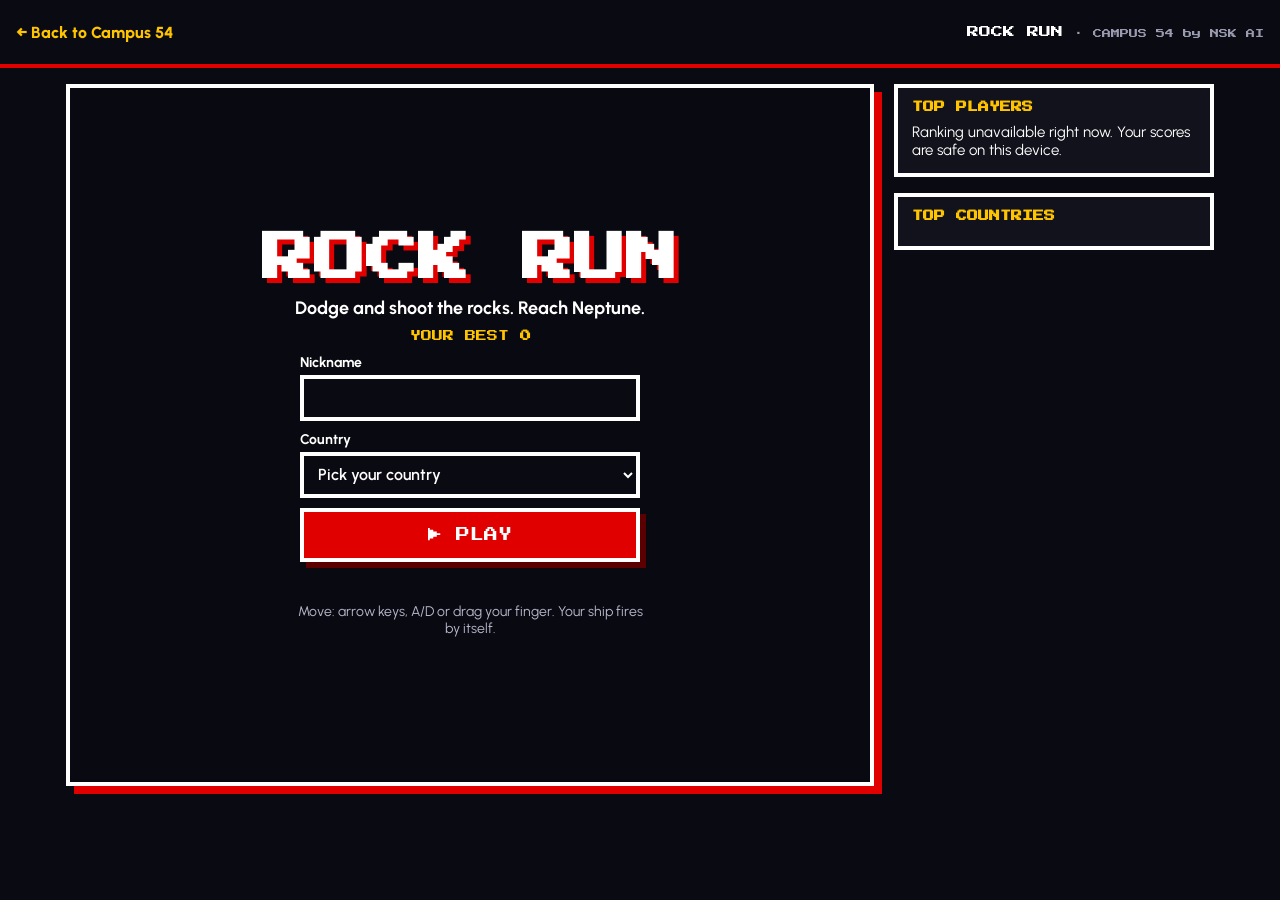
==== play/index.html @ 0c18136c "Add Rock Run: offline solar-system game with player and country rankings - /play: dodge and shoot ro" ====
<!doctype html>
<html lang="en">
<head>
<meta charset="utf-8">
<meta name="viewport" content="width=device-width, initial-scale=1, viewport-fit=cover">
<title>Rock Run · Campus 54 by NSK AI</title>
<meta name="description" content="Rock Run: dodge and shoot down rocks across the solar system. A Campus 54 by NSK AI game with player and country rankings. Plays offline.">
<meta name="theme-color" content="#0A0A12">
<link rel="icon" type="image/png" sizes="48x48" href="/assets/img/icon-48.png">
<link rel="apple-touch-icon" sizes="180x180" href="/assets/img/icon-180.png">
<link rel="manifest" href="/play/manifest.webmanifest">
<meta property="og:title" content="Rock Run · Campus 54 by NSK AI">
<meta property="og:description" content="Dodge and shoot down rocks across the solar system. Put your country on the board.">
<meta property="og:image" content="https://campus54.nskai.org/assets/img/share.png">
<link rel="preconnect" href="https://fonts.googleapis.com">
<link rel="preconnect" href="https://fonts.gstatic.com" crossorigin>
<link href="https://fonts.googleapis.com/css2?family=Press+Start+2P&family=Urbanist:wght@500;700;800&display=swap" rel="stylesheet">
<link rel="stylesheet" href="/play/play.css">
</head>
<body>
<header class="bar">
  <a href="/" class="back" data-t="back">← Back to Campus 54</a>
  <span class="brand">ROCK RUN <small>· CAMPUS 54 by NSK AI</small></span>
</header>

<main class="wrap">
  <div class="stage">
    <canvas id="game" aria-label="Rock Run game"></canvas>
    <div id="hud" class="hud" hidden>
      <span><b data-t="score">SCORE</b> <span id="hs">0</span></span>
      <span id="hl"></span>
      <span class="lives" id="hv"></span>
    </div>

    <section id="menu" class="menu">
      <h1 data-t="title">ROCK RUN</h1>
      <p class="sub" data-t="sub">Dodge and shoot the rocks. Reach Neptune.</p>
      <div id="last" class="last" hidden><span data-t="score">SCORE</span> <b id="lastv">0</b></div>
      <div class="best"><span data-t="best">YOUR BEST</span> <b id="bestv">0</b></div>
      <form id="startform" class="form" novalidate>
        <label><span data-t="nick">Nickname</span>
          <input id="nick" maxlength="16" autocomplete="nickname" required></label>
        <label><span data-t="country">Country</span>
          <select id="country" required><option value="" data-t="pick">Pick your country</option></select></label>
        <button id="playbtn" type="submit" class="play" data-t="play">▶ PLAY</button>
        <p id="msg" class="msg" role="alert"></p>
      </form>
      <p class="how" data-t="how">Move: arrow keys, A/D or drag your finger. Your ship fires by itself.</p>
    </section>
  </div>

  <aside class="boards">
    <p id="sync" class="sync" role="status"></p>
    <p id="pending" class="pending"></p>
    <div class="board"><h2 data-t="players">TOP PLAYERS</h2><ol id="pl"></ol></div>
    <div class="board"><h2 data-t="countries">TOP COUNTRIES</h2><ol id="cl"></ol></div>
  </aside>
</main>

<script src="/play/countries.js"></script>
<script src="/play/game.js"></script>
</body>
</html>
---- play/play.css ----
* { box-sizing: border-box; }
html, body { margin: 0; background: #0A0A12; color: #FFFFFF; font-family: Urbanist, system-ui, sans-serif; }
.bar { display: flex; justify-content: space-between; align-items: center; gap: 12px; padding: 12px 16px; border-bottom: 4px solid #E00000; flex-wrap: wrap; }
.back { color: #FFC400; text-decoration: none; font-weight: 800; min-height: 40px; display: inline-flex; align-items: center; }
.brand { font-family: 'Press Start 2P', monospace; font-size: 12px; }
.brand small { color: #9A9AB0; font-size: 9px; }
.wrap { max-width: 1180px; margin: 0 auto; padding: 16px; display: grid; grid-template-columns: minmax(0, 1fr) 320px; gap: 20px; }
.stage { position: relative; height: min(78vh, 760px); border: 4px solid #FFFFFF; box-shadow: 8px 8px 0 #E00000; overflow: hidden; }
#game { width: 100%; height: 100%; display: block; touch-action: none; }
.hud { position: absolute; top: 0; left: 0; right: 0; display: flex; justify-content: space-between; gap: 8px; padding: 10px 12px; font-family: 'Press Start 2P', monospace; font-size: 11px; pointer-events: none; text-shadow: 2px 2px 0 #0A0A12; }
.hud .lives { color: #E00000; letter-spacing: 2px; font-family: system-ui, sans-serif; font-size: 20px; line-height: 1; }
.menu { position: absolute; inset: 0; display: flex; flex-direction: column; align-items: center; justify-content: center; gap: 12px; padding: 24px; background: rgba(10, 10, 18, .88); text-align: center; overflow-y: auto; }
.menu[hidden], .hud[hidden], .last[hidden] { display: none; }
.menu h1 { margin: 0; font-family: 'Press Start 2P', monospace; font-size: clamp(28px, 6vw, 52px); color: #FFFFFF; text-shadow: 5px 5px 0 #E00000; }
.sub { margin: 0; font-size: 18px; font-weight: 700; }
.best, .last { font-family: 'Press Start 2P', monospace; font-size: 11px; color: #FFC400; }
.last b { font-size: 20px; color: #FFFFFF; }
.form { display: flex; flex-direction: column; gap: 10px; width: min(340px, 100%); text-align: left; }
.form label { display: flex; flex-direction: column; gap: 4px; font-weight: 700; font-size: 14px; }
.form input, .form select { min-height: 46px; font: 600 16px Urbanist, sans-serif; padding: 0 10px; border: 4px solid #FFFFFF; background: #0A0A12; color: #FFFFFF; }
.play { min-height: 54px; font-family: 'Press Start 2P', monospace; font-size: 14px; background: #E00000; color: #FFFFFF; border: 4px solid #FFFFFF; box-shadow: 6px 6px 0 #5A0000; cursor: pointer; }
.play:active { transform: translate(3px, 3px); box-shadow: 3px 3px 0 #5A0000; }
.msg { min-height: 1.2em; margin: 0; color: #FFC400; font-weight: 700; }
.how { margin: 0; color: #B8B8CC; font-size: 14px; max-width: 360px; }
.boards { display: flex; flex-direction: column; gap: 16px; }
.board { border: 4px solid #FFFFFF; padding: 14px; background: #12121C; }
.board h2 { margin: 0 0 10px; font-family: 'Press Start 2P', monospace; font-size: 11px; color: #FFC400; }
.board ol { list-style: none; margin: 0; padding: 0; font-size: 15px; }
.board li { display: grid; grid-template-columns: 38px 1fr auto; gap: 8px; padding: 6px 0; border-bottom: 1px solid #2A2A3A; align-items: center; }
.board .rk { font-family: 'Press Start 2P', monospace; font-size: 10px; color: #E00000; }
.board .nm { font-weight: 700; overflow-wrap: anywhere; }
.board .nm small { display: block; color: #9A9AB0; font-weight: 500; font-size: 12px; }
.board .sc { font-weight: 800; }
.sync, .pending { margin: 0; font-size: 14px; color: #FFC400; min-height: 0; }
.sync:empty, .pending:empty { display: none; }
@media (max-width: 860px) {
  .wrap { grid-template-columns: 1fr; padding: 10px; }
  .stage { height: 72vh; }
  body.playing .bar { display: none; }
  body.playing .stage { height: 100svh; margin: -10px; border: 0; box-shadow: none; }
}
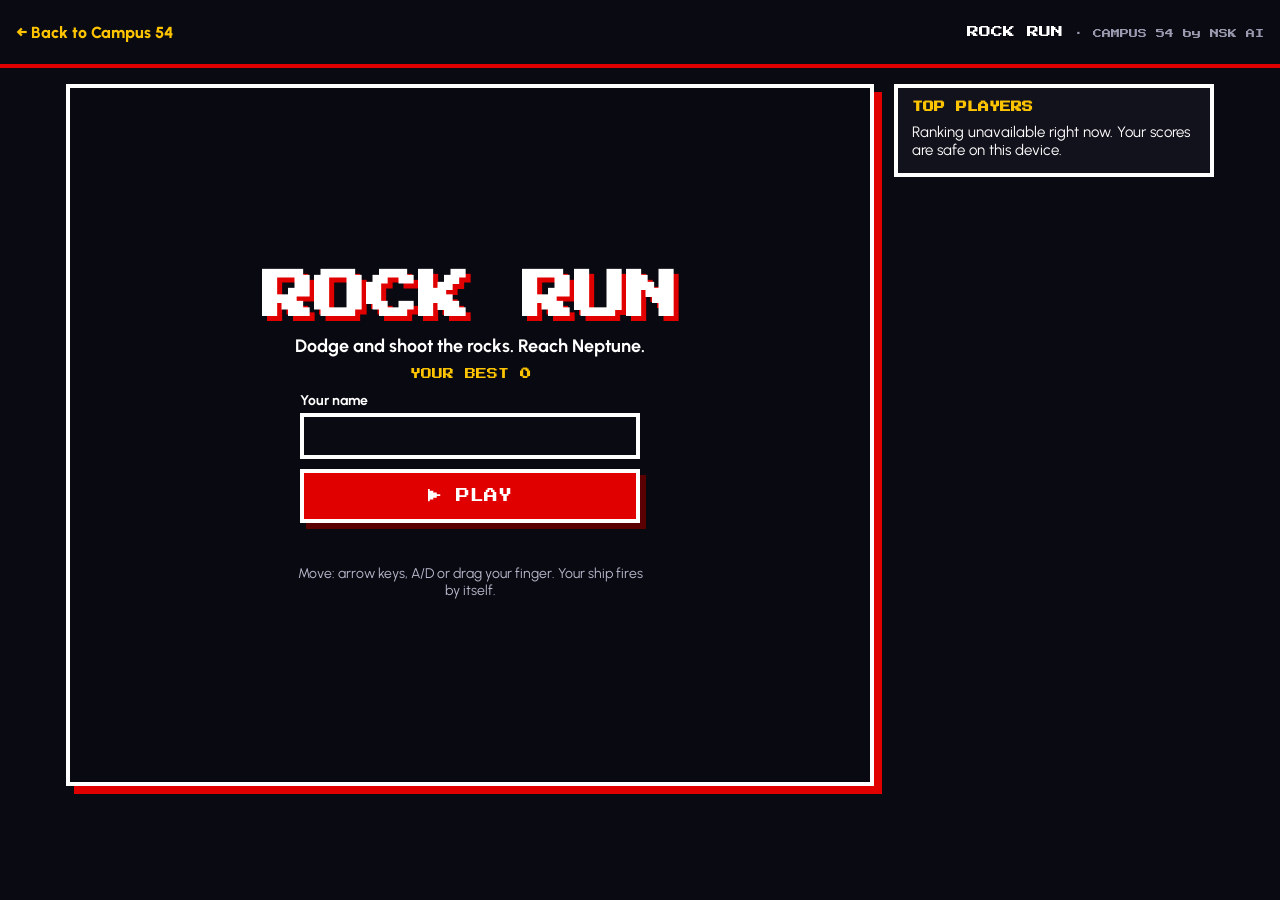
==== commit 678af022: "Rock Run: unique player names instead of countries - Drop the country picker and the countries board" ====
--- a/play/index.html
+++ b/play/index.html
@@ -4,13 +4,13 @@
 <meta charset="utf-8">
 <meta name="viewport" content="width=device-width, initial-scale=1, viewport-fit=cover">
 <title>Rock Run · Campus 54 by NSK AI</title>
-<meta name="description" content="Rock Run: dodge and shoot down rocks across the solar system. A Campus 54 by NSK AI game with player and country rankings. Plays offline.">
+<meta name="description" content="Rock Run: dodge and shoot down rocks across the solar system. A Campus 54 by NSK AI game with a global ranking. Plays offline.">
 <meta name="theme-color" content="#0A0A12">
 <link rel="icon" type="image/png" sizes="48x48" href="/assets/img/icon-48.png">
 <link rel="apple-touch-icon" sizes="180x180" href="/assets/img/icon-180.png">
 <link rel="manifest" href="/play/manifest.webmanifest">
 <meta property="og:title" content="Rock Run · Campus 54 by NSK AI">
-<meta property="og:description" content="Dodge and shoot down rocks across the solar system. Put your country on the board.">
+<meta property="og:description" content="Dodge and shoot down rocks across the solar system. Get your name on the board.">
 <meta property="og:image" content="https://campus54.nskai.org/assets/img/share.png">
 <link rel="preconnect" href="https://fonts.googleapis.com">
 <link rel="preconnect" href="https://fonts.gstatic.com" crossorigin>
@@ -38,10 +38,8 @@
       <div id="last" class="last" hidden><span data-t="score">SCORE</span> <b id="lastv">0</b></div>
       <div class="best"><span data-t="best">YOUR BEST</span> <b id="bestv">0</b></div>
       <form id="startform" class="form" novalidate>
-        <label><span data-t="nick">Nickname</span>
+        <label><span data-t="nick">Your name</span>
           <input id="nick" maxlength="16" autocomplete="nickname" required></label>
-        <label><span data-t="country">Country</span>
-          <select id="country" required><option value="" data-t="pick">Pick your country</option></select></label>
         <button id="playbtn" type="submit" class="play" data-t="play">▶ PLAY</button>
         <p id="msg" class="msg" role="alert"></p>
       </form>
@@ -53,11 +51,9 @@
     <p id="sync" class="sync" role="status"></p>
     <p id="pending" class="pending"></p>
     <div class="board"><h2 data-t="players">TOP PLAYERS</h2><ol id="pl"></ol></div>
-    <div class="board"><h2 data-t="countries">TOP COUNTRIES</h2><ol id="cl"></ol></div>
   </aside>
 </main>
 
-<script src="/play/countries.js"></script>
 <script src="/play/game.js"></script>
 </body>
 </html>
--- a/play/play.css
+++ b/play/play.css
@@ -31,6 +31,7 @@
 .board .nm { font-weight: 700; overflow-wrap: anywhere; }
 .board .nm small { display: block; color: #9A9AB0; font-weight: 500; font-size: 12px; }
 .board .sc { font-weight: 800; }
+.board li.me { background: #2A1010; outline: 2px solid #E00000; }
 .sync, .pending { margin: 0; font-size: 14px; color: #FFC400; min-height: 0; }
 .sync:empty, .pending:empty { display: none; }
 @media (max-width: 860px) {
